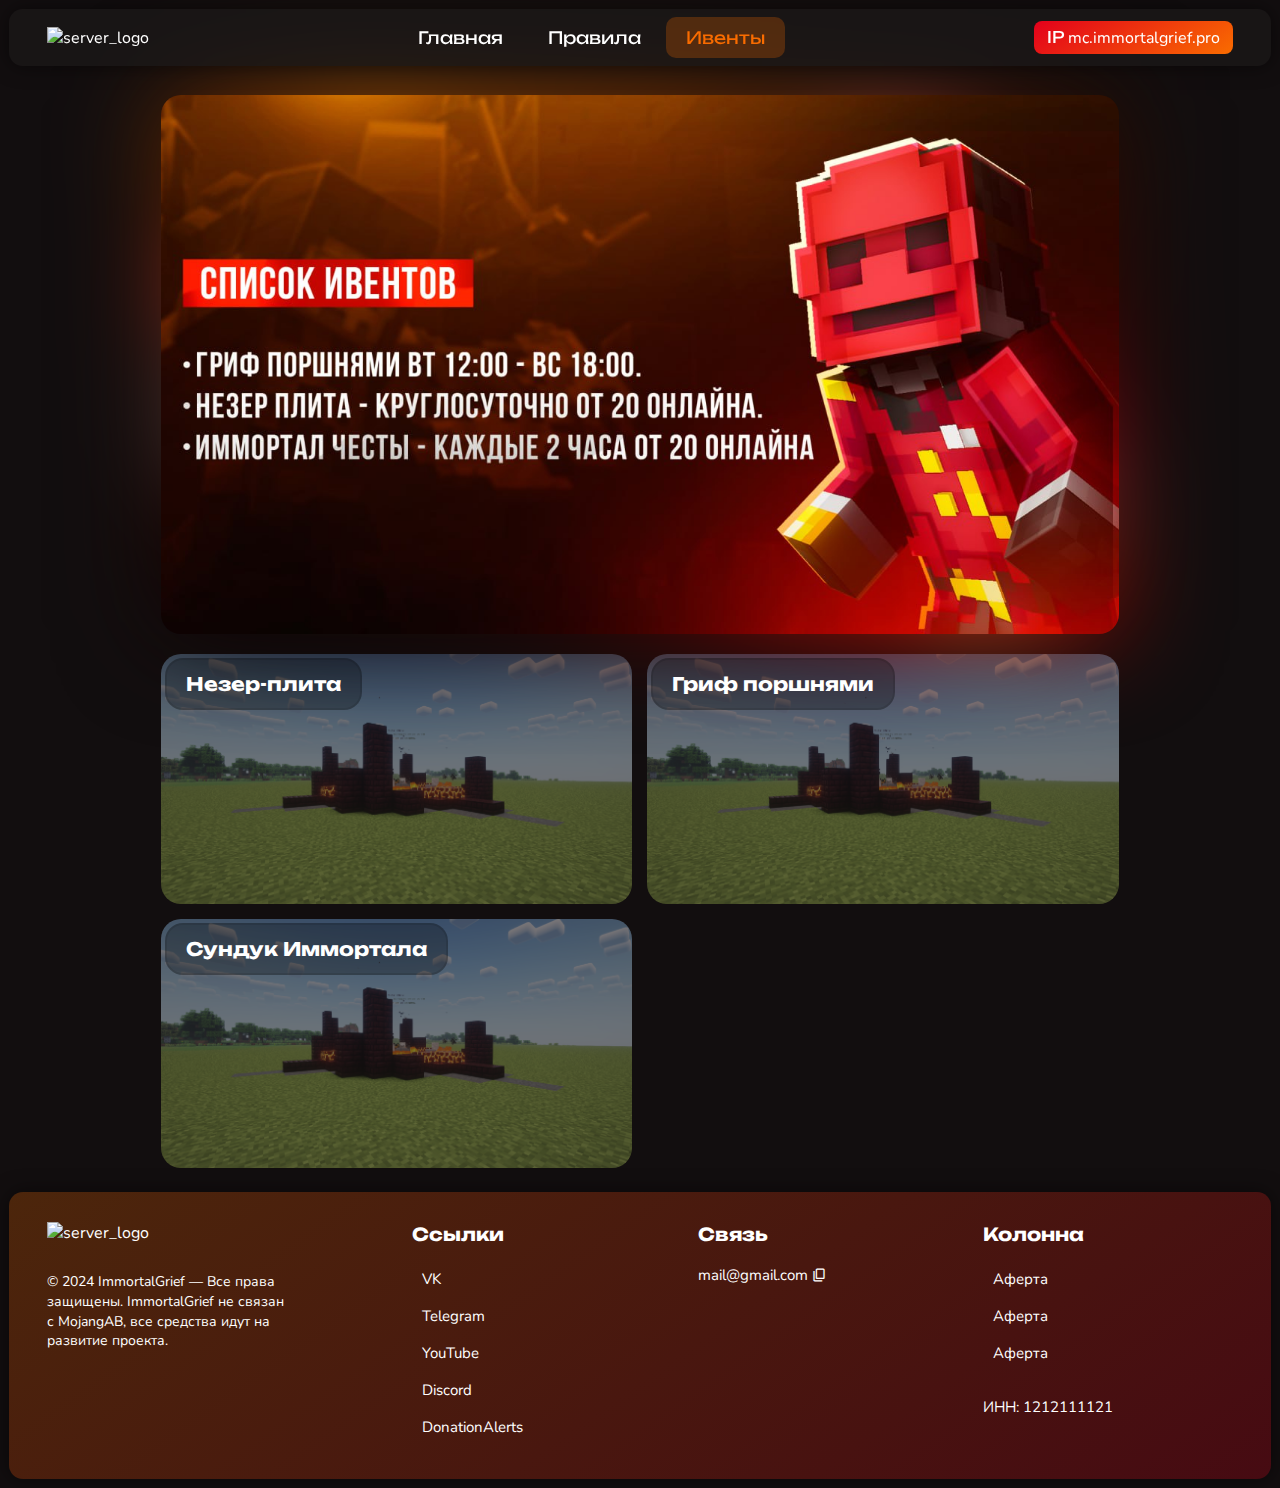
==== events.html @ 4afdd4b5 "Add files via upload" ====
<!DOCTYPE html>
<html lang="ru">
    <head>
        <meta charset="UTF-8">
        <meta name="viewport" content="width=device-width, user-scalable=no, initial-scale=1.0, maximum-scale=1.0, minimum-scale=1.0" />
        <title>Events</title>
        <link rel="stylesheet" href="./css/style.css">
        <link rel="stylesheet" href="./css/events_page.css">
        <link rel="stylesheet" href="https://fonts.googleapis.com/css2?family=Material+Symbols+Outlined:opsz,wght,FILL,GRAD@24,400,0,0" />
        <link rel="stylesheet" href="https://fonts.googleapis.com/css2?family=Material+Symbols+Outlined:opsz,wght,FILL,GRAD@20..48,100..700,0..1,-50..200" />
    </head>
    <body>

    <div class="container">
        <div id="box">
            <header class="site-header">
                <div id="adap-site-header">
                    <ul id="adap-nav-links">
                        <a href="./index.html">Главная</a>
                        <a href="./rules.html">Правила</a>
                        <a class="active-tab" href="./events.html">Ивенты</a>
                    </ul>
                </div>
                <a href=""><img src='' alt="server_logo"/></a>
                <nav id="nav-bar">
                    <ul id="nav-links">
                        <li><a href="./index.html">Главная</a></li>
                        <li><a href="./rules.html">Правила</a></li>
                        <li><a class="active-tab" href="./events.html">Ивенты</a></li>
                    </ul>
                </nav>
                <div id="header-buttons">
                    <button class="ip-button" onclick="copyIP()"><span id="ip">IP</span><span id="server-ip"> mc.immortalgrief.pro</span></button>
<!--                    <details class="lang-menu">-->
<!--                        <summary class="lang-menu-title">Язык</summary>-->
<!--                        <div class="lang-menu-langs">-->
<!--                            <button class="lang-menu-btn">English</button>-->
<!--                            <button class="lang-menu-btn">Русский</button>-->
<!--                        </div>-->
<!--                    </details>-->
                    <button id="burger-button" onclick="toggleAdapHeader()"><span class="material-symbols-outlined">menu</span></button>
                </div>
            </header>

            <main>
                <div class="blured-img">
                    <img src="./img/png/events.jpg" alt="bg" class="base-image" />
                    <img src="./img/png/events.jpg" alt="blur-img" class="image-blured" />
                </div>
                <ul class="events-list">
                    <li class="event"><a href="">
                        <h3 class="event-name">Незер-плита</h3>
                        <img class="event-img" src="./img/png/nether_plate.png" alt="event-img">
                    </a></li>
                    <li class="event"><a href="">
                        <h3 class="event-name">Гриф поршнями</h3>
                        <img class="event-img" src="./img/png/nether_plate.png" alt="event-img">
                    </a></li>
                    <li class="event"><a href="">
                        <h3 class="event-name">Сундук Иммортала</h3>
                        <img class="event-img" src="./img/png/nether_plate.png" alt="event-img">
                    </a></li>
                </ul>
            </main>

            <footer>
                <ul class="footer-pillar">
                    <a href=""><img height="50" width="280" src="" alt="server_logo"/></a>
                    <p class="copyright">© 2024 ImmortalGrief — Все права защищены. ImmortalGrief не связан с MojangAB, все средства идут на развитие проекта.</p>
                </ul>
                <ul class="footer-pillar">
                    <h3>Ссылки</h3>
                    <li class="footer-param"><a id="vk-btn" href="">VK</a></li>
                    <li class="footer-param"><a id="tg-btn" href="">Telegram</a></li>
                    <li class="footer-param"><a id="yt-btn" href="">YouTube</a></li>
                    <li class="footer-param"><a id="ds-btn" href="">Discord</a></li>
                    <li class="footer-param"><a id="da-btn" href="">DonationAlerts</a></li>
                </ul>
                <ul class="footer-pillar">
                    <h3>Связь</h3>
                    <li class="footer-param"><span onclick="">mail@gmail.com</span><span class="material-symbols-outlined">content_copy</span></li>
                </ul>
                <ul class="footer-pillar">
                    <h3>Колонна</h3>
                    <li class="footer-param"><a href="">Аферта</a></li>
                    <li class="footer-param"><a href="">Аферта</a></li>
                    <li class="footer-param"><a href="">Аферта</a></li>
                    <br/>
                    <li class="footer-param">ИНН: 1212111121</li>
                </ul>
            </footer>
        </div>
    </div>

    <script src="./js/scripts.js"></script>

    </body>
</html>
---- css/style.css ----
@charset "UTF-8";
@import url("https://fonts.googleapis.com/css2?family=Nunito&display=swap");
@import url("https://fonts.googleapis.com/css2?family=Unbounded:wght@200..900&display=swap");
@import url("https://fonts.googleapis.com/css2?family=Nunito&display=swap");
@import url("https://fonts.googleapis.com/css2?family=Unbounded:wght@200..900&display=swap");
@import url("https://fonts.googleapis.com/css2?family=Nunito&display=swap");
@import url("https://fonts.googleapis.com/css2?family=Unbounded:wght@200..900&display=swap");
*,
*::before,
*::after {
  box-sizing: border-box;
  padding: 0;
  margin: 0;
}

html, body {
  font-family: "Nunito";
  height: 100%;
  scroll-behavior: smooth;
  scroll-padding-top: 55px;
  line-height: 1.4;
  background-color: rgb(var(--site-bg-rgb));
  color: var(--text-color);
}

.container {
  margin-left: auto;
  margin-right: auto;
  max-width: 1480px;
  height: 100%;
  width: 100%;
}

#box {
  display: flex;
  flex-direction: column;
  min-height: 100%;
}

main {
  flex: 1 1 auto;
  margin-top: 15px;
  margin-bottom: 15px;
  margin-right: 7%;
  margin-left: 7%;
}

button {
  color: var(--text-color);
}

a {
  color: var(--text-color);
  text-decoration: none;
}

:where(ul, ol):where([class]) {
  padding-left: 0;
}

body,
:where(blockquote, figure):where([class]) {
  margin: 0;
}

:where(h1,
h2,
h3,
h4,
h5,
h6,
p,
ul,
ol,
dl):where([class]) {
  margin-block: 0;
}

:where(dd[class]) {
  margin-left: 0;
}

:where(fieldset[class]) {
  margin-left: 0;
  padding: 0;
  border: none;
}

:where(ul[class]) {
  list-style: none;
}

:where(address[class]) {
  font-style: normal;
}

p {
  margin-block: 0;
}

p:where(:not([class]):not(:last-child)) {
  margin-bottom: 17px;
}

img {
  display: block;
}

input,
textarea,
select,
button {
  font: inherit;
}

html,
:has(:target) {
  scroll-behavior: smooth;
}

svg *[fill] {
  fill: currentColor;
}

svg *[stroke] {
  stroke: currentColor;
}

svg * {
  transition-property: fill, stroke;
}

@media (max-width: 767px) {
  main {
    margin-right: 2%;
    margin-left: 2%;
  }
}
@media (prefers-reduced-motion: reduce) {
  * {
    animation-duration: 0.01ms !important;
    animation-iteration-count: 1 !important;
    transition-duration: 0.01ms !important;
    scroll-behavior: auto !important;
  }
}
::selection {
  background: rgba(var(--brand-red-rgb), 0.8);
  color: white;
}

::-webkit-scrollbar {
  width: 7px; /* ширина для вертикального скролла */
  height: 7px; /* высота для горизонтального скролла */
  background-color: rgba(var(--site-bg), 1);
}

::-webkit-scrollbar-thumb {
  background-color: rgb(var(--brand-orange-rgb));
  border-radius: 5px;
}

::-webkit-scrollbar-thumb:hover {
  background-color: rgb(var(--brand-orange-rgb), 0.5);
}

::-webkit-scrollbar-button:vertical:start:decrement {
  background-color: transparent;
}

::-webkit-scrollbar-button:vertical:end:increment {
  background-color: transparent;
}

::-webkit-scrollbar-button:horizontal:start:decrement {
  background-color: transparent;
}

::-webkit-scrollbar-button:horizontal:end:increment {
  background-color: transparent;
}

footer {
  padding: 30px 3% 30px;
  background: linear-gradient(325deg, rgba(var(--brand-red-rgb), 0.25), rgba(var(--brand-orange-rgb), 0.25)) !important;
  display: grid;
  grid-template-columns: repeat(auto-fit, minmax(200px, auto));
  gap: 2.2rem;
  border-radius: 14px;
  margin: 9px;
  box-shadow: 0 0 20px rgba(0, 0, 0, 0.5);
}

.footer-pillar h3 {
  margin-bottom: 1rem;
  font-family: "Unbounded", sans-serif;
  font-size: 18px;
}
.footer-pillar li {
  margin-bottom: 6px;
  list-style-type: none;
  transition: all 0.4s;
  font-size: 15px;
}
.footer-pillar li a {
  padding: 5px 10px;
  display: block;
  text-decoration: none;
  transition: var(--transition);
  border-radius: 10px;
}
.footer-pillar li a:hover {
  transform: translateY(-1px) translateX(-2px);
  background: rgba(var(--brand-red-rgb));
}
.footer-pillar .material-symbols-outlined {
  font-size: 16px;
  top: 3px;
  left: 3px;
  position: relative;
}

.copyright {
  max-width: 240px;
  font-size: 14px;
}

#vk-btn:hover {
  background: var(--vk-color);
}

#tg-btn:hover {
  background: var(--telegram-color);
}

#yt-btn:hover {
  background: var(--youtube-color);
}

#ds-btn:hover {
  background: rgb(var(--discord-color));
}

#da-btn:hover {
  background: rgb(var(--donation-alerts-color));
}

header {
  position: sticky;
  top: 9px;
  margin: 9px 9px 14px;
  backdrop-filter: blur(var(--blur));
  -webkit-backdrop-filter: blur(var(--blur));
  display: flex;
  align-items: center;
  justify-content: space-between;
  background: rgba(var(--objects-color-rgb), 0.75);
  border-radius: 14px;
  padding: 12px 3%;
  transition: all 0.7s;
  z-index: 9999;
  box-shadow: 0 0 20px rgba(0, 0, 0, 0.5);
}

.active-tab {
  color: rgb(var(--brand-orange-rgb), 1);
  background: rgb(var(--brand-orange-rgb), 0.25);
}
.active-tab:hover {
  background: rgba(var(--brand-orange-rgb), 0.17) !important;
}

#nav-links {
  display: flex;
  gap: 5px;
  font-family: "Unbounded", sans-serif;
}
#nav-links li {
  list-style-type: none;
}
#nav-links a {
  font-weight: 400;
  font-size: 17px;
  text-decoration: none;
  transition: var(--transition);
  padding: 10px 20px;
  border-radius: 10px;
}
#nav-links a:hover {
  background: rgba(var(--brand-red-rgb), 0.25);
}

#header-buttons {
  display: flex;
  gap: 10px;
}

#adap-site-header {
  display: none;
}

#burger-button {
  display: none;
  border-radius: 10px !important;
  border: 2px solid white;
  color: var(--text-color);
  background: transparent;
  margin-right: 6px;
}
#burger-button span {
  padding-top: 5px;
  padding-right: 8px;
  padding-left: 8px;
}

.lang-menu {
  cursor: pointer;
  font-family: "Unbounded", sans-serif;
}

.lang-menu-langs {
  position: absolute;
  display: flex;
  flex-direction: column;
  gap: 3px;
  padding: 6px;
  background: rgba(0, 0, 0, 0.5);
  border: 2px solid rgb(var(--brand-dark-red-rgb));
  border-radius: 15px;
  backdrop-filter: blur(3px);
  -webkit-backdrop-filter: blur(3px);
  margin-top: 5px;
}

.lang-menu-title {
  list-style: none;
  border-radius: 10px;
  background: rgb(var(--brand-red-rgb));
  padding: 5px 12px;
}

.lang-menu-btn {
  outline: none;
  border: none;
  background: transparent;
  padding: 3px 5px;
  border-radius: 8px;
  cursor: pointer;
  transition: all 0.5s;
}
.lang-menu-btn:hover {
  background: rgb(var(--brand-orange-rgb));
}

.ip-button {
  padding: 5px 13px;
  border-radius: 8px;
  border: 0px solid transparent;
  background: linear-gradient(145deg, rgb(var(--brand-red-rgb)), rgb(var(--brand-orange-rgb)));
  cursor: pointer;
}
.ip-button #ip {
  font-family: "Unbounded", sans-serif;
}

@media (max-width: 767px) {
  #burger-button {
    display: block;
  }
  #nav-bar {
    display: none;
  }
  header {
    padding: 10px 1%;
  }
  .lang-menu-title {
    padding: 8px 12px;
  }
  .ip-button #server-ip {
    display: none;
  }
  #adap-site-header {
    position: absolute;
    top: 75px;
    background-color: rgba(27, 24, 24, 0.7);
    border: 1px solid var(--border-color);
    border-radius: 14px;
    filter: var(--default-shadow);
    width: 98%;
    padding: 10px;
    backdrop-filter: blur(var(--blur));
    -webkit-backdrop-filter: blur(var(--blur));
    z-index: 200;
  }
  #adap-site-header.active-header {
    display: block;
  }
  #adap-nav-links {
    display: flex;
    flex-direction: column;
    flex-wrap: wrap;
    font-family: "Unbounded", sans-serif;
    gap: 10px;
  }
  #adap-nav-links a {
    font-size: 19px;
    width: 100%;
    list-style-type: none;
    padding: 5px 10px;
    border-radius: 14px;
  }
  #adap-nav-links a:hover {
    background-color: rgba(0, 0, 0, 0.3);
    color: var(--skylight-blue);
    border-radius: 10px;
  }
}
:root {
  --telegram-color: #00aeed;
  --vk-color: #0077ff;
  --youtube-color: #ff0000;
  --discord-color: 88, 101, 242;
  --donation-alerts-color: 245, 125, 7;
  --text-color: #fff;
  --site-bg-rgb: 18, 14, 15;
  --objects-color-rgb: 27, 24, 24;
  --brand-orange-rgb: 249, 108, 0;
  --brand-yellow-rgb: 255, 231, 30;
  --brand-red-rgb: 227, 0, 27;
  --brand-dark-red-rgb: 155, 3, 28;
  --skylight-blue-rgb: 54, 54, 225;
  --purple-rgb: 106, 33, 239;
  --blur: 7px;
  --transition: all 0.5s;
}

.transparent_button {
  padding: 8px 12px !important;
  border: 2px solid rgb(var(--brand-red-rgb));
  background: transparent;
  border-radius: 12px;
  transition: var(--transition);
  outline: none;
  font-family: "Unbounded", sans-serif;
  font-weight: 400;
  cursor: pointer;
}
.transparent_button:hover {
  border: 2px solid rgba(var(--brand-red-rgb), 0.6);
}

.red_button {
  padding: 8px 12px !important;
  border: 2px solid rgb(var(--brand-red-rgb));
  background: rgba(var(--brand-red-rgb), 0.25);
  border-radius: 12px;
  transition: var(--transition);
  outline: none;
  font-family: "Unbounded", sans-serif;
  font-weight: 400;
  cursor: pointer;
}
.red_button:hover {
  border: 2px solid rgba(var(--brand-red-rgb), 0.6);
  background: rgba(var(--brand-red-rgb), 0.1);
}

.orange_button {
  padding: 8px 12px !important;
  border-radius: 12px;
  background: rgb(var(--brand-orange-rgb));
  transition: var(--transition);
  outline: none;
  border: 1px solid transparent;
  font-family: "Unbounded", sans-serif;
  font-weight: 400;
  cursor: pointer;
}
.orange_button:hover {
  background: rgba(var(--brand-orange-rgb), 0.75);
  box-shadow: 0 0 8px rgba(var(--brand-orange-rgb), 0.75);
}

.no-display {
  position: absolute !important;
  width: 1px !important;
  height: 1px !important;
  margin: -1px !important;
  border: 0 !important;
  padding: 0 !important;
  white-space: nowrap !important;
  clip-path: inset(100%) !important;
  clip: rect(0 0 0 0) !important;
  overflow: hidden !important;
}

.stat-info {
  border-radius: 10px !important;
  border: 2px solid rgba(var(--brand-red-rgb), 1);
  overflow: hidden;
  padding: 0.4rem 0.4rem 0;
  background: linear-gradient(135deg, rgb(var(--brand-red-rgb), 0.35), rgb(var(--brand-dark-red-rgb), 0.35));
  z-index: 110;
}
.stat-info summary {
  background-color: rgba(var(--brand-red-rgb), 1);
  color: white;
  font-size: 18px;
  margin: -0.4rem -0.4rem 0;
  padding: 0.4rem 0.7rem;
  border-radius: 0 !important;
  transition: background-color 0.5s;
  cursor: pointer;
}
.stat-info summary:hover {
  background-color: rgba(var(--brand-dark-red-rgb), 1);
}

.stat-info[open] {
  padding: 0.4rem;
}
.stat-info[open] summary {
  margin-bottom: 8px;
}

.blured-img {
  position: relative;
  margin-bottom: 20px;
}

.base-image {
  position: relative;
  width: 100%;
  border-radius: 20px;
  z-index: 5;
}

.image-blured {
  width: 100%;
  position: absolute;
  filter: blur(50px);
  border-radius: 20px;
  z-index: 4;
  bottom: 0;
  left: 0;
  right: 0;
}

@media (max-width: 767px) {
  .stat-info summary {
    font-size: 15px;
  }
}

/*# sourceMappingURL=style.css.map */
---- css/events_page.css ----
@import url("https://fonts.googleapis.com/css2?family=Nunito&display=swap");
@import url("https://fonts.googleapis.com/css2?family=Unbounded:wght@200..900&display=swap");
.blured-img {
  margin-left: auto;
  margin-right: auto;
  width: 87%;
}

.events-list {
  margin-left: auto;
  margin-right: auto;
  display: grid;
  grid-template-columns: repeat(auto-fit, minmax(361px, auto));
  justify-content: center;
  gap: 15px;
  margin-top: 10px;
  width: 87%;
  z-index: 222;
}

.event {
  border-radius: 20px;
  overflow: hidden;
  cursor: pointer;
}
.event:hover .event-img {
  transform: scale(1.06);
  opacity: 0.8;
}

.event-name {
  position: absolute;
  padding: 11px 19px;
  margin-top: 4px;
  margin-left: 4px;
  z-index: 111;
  font-family: "Unbounded", sans-serif;
  background: rgba(0, 0, 0, 0.27);
  border-radius: 18px;
  border: 2px solid rgba(0, 0, 0, 0.1);
}

.event-img {
  width: 100%;
  height: auto;
  transition: all 1s;
  opacity: 0.45;
  object-fit: cover;
}

@media (max-width: 767px) {
  .blured-img {
    margin: 0;
    width: 100%;
  }
  .events-list {
    width: 100%;
  }
}

/*# sourceMappingURL=events_page.css.map */
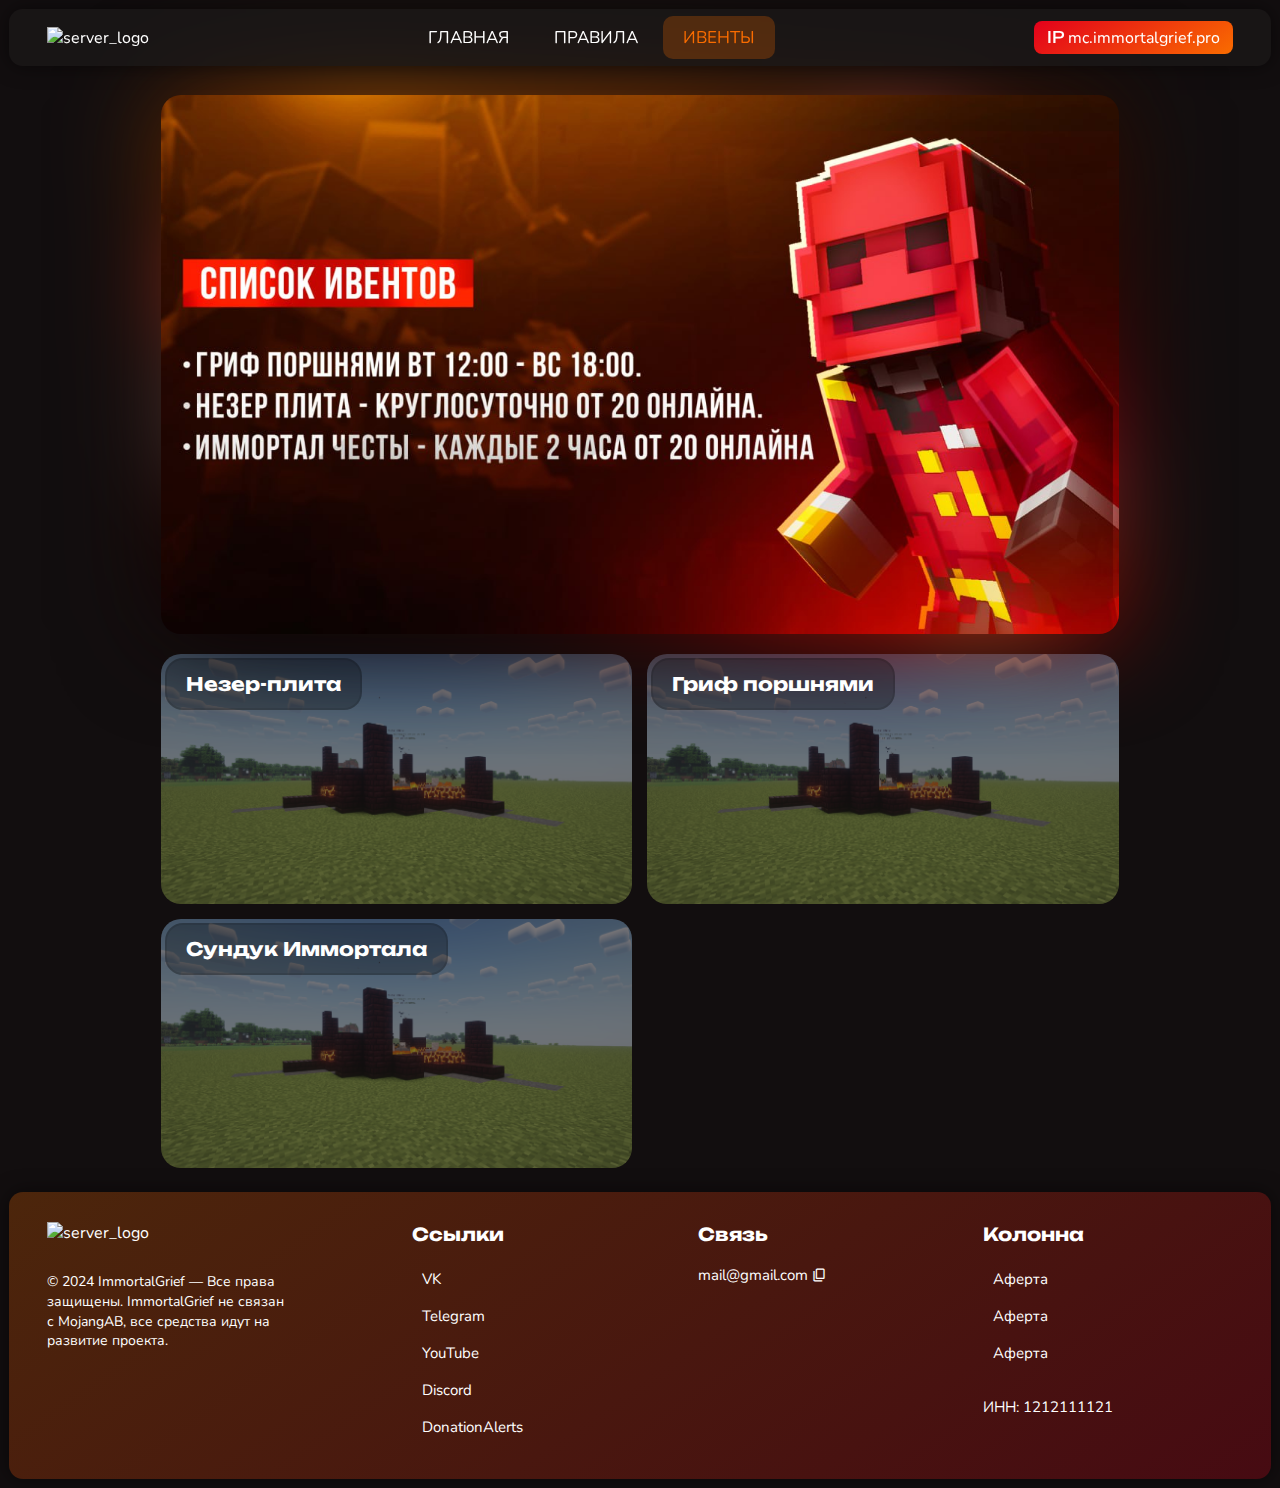
==== commit 5416bb83: "Add files via upload" ====
--- a/events.html
+++ b/events.html
@@ -30,7 +30,7 @@
                     </ul>
                 </nav>
                 <div id="header-buttons">
-                    <button class="ip-button" onclick="copyIP()"><span id="ip">IP</span><span id="server-ip"> mc.immortalgrief.pro</span></button>
+                    <a href="#" data-clipboard-text="mc.immortalgrief.pro" id="ip-button" class="ip-button"><span id="ip">IP</span><span id="server-ip"> mc.immortalgrief.pro</span></a>
 <!--                    <details class="lang-menu">-->
 <!--                        <summary class="lang-menu-title">Язык</summary>-->
 <!--                        <div class="lang-menu-langs">-->
--- a/css/style.css
+++ b/css/style.css
@@ -19,8 +19,14 @@
   scroll-behavior: smooth;
   scroll-padding-top: 55px;
   line-height: 1.4;
+  color: var(--text-color);
+}
+
+body {
+  background-image: url(https://pbs.twimg.com/media/E6voPBqX0AgZjwT?format=jpg&name=large), linear-gradient(rgba(0, 0, 0, 0), rgb(var(--site-bg-rgb)));
+  background-position: center top;
+  background-repeat: repeat-x;
   background-color: rgb(var(--site-bg-rgb));
-  color: var(--text-color);
 }
 
 .container {
@@ -273,7 +279,8 @@
 #nav-links {
   display: flex;
   gap: 5px;
-  font-family: "Unbounded", sans-serif;
+  font-weight: 500;
+  text-transform: uppercase;
 }
 #nav-links li {
   list-style-type: none;
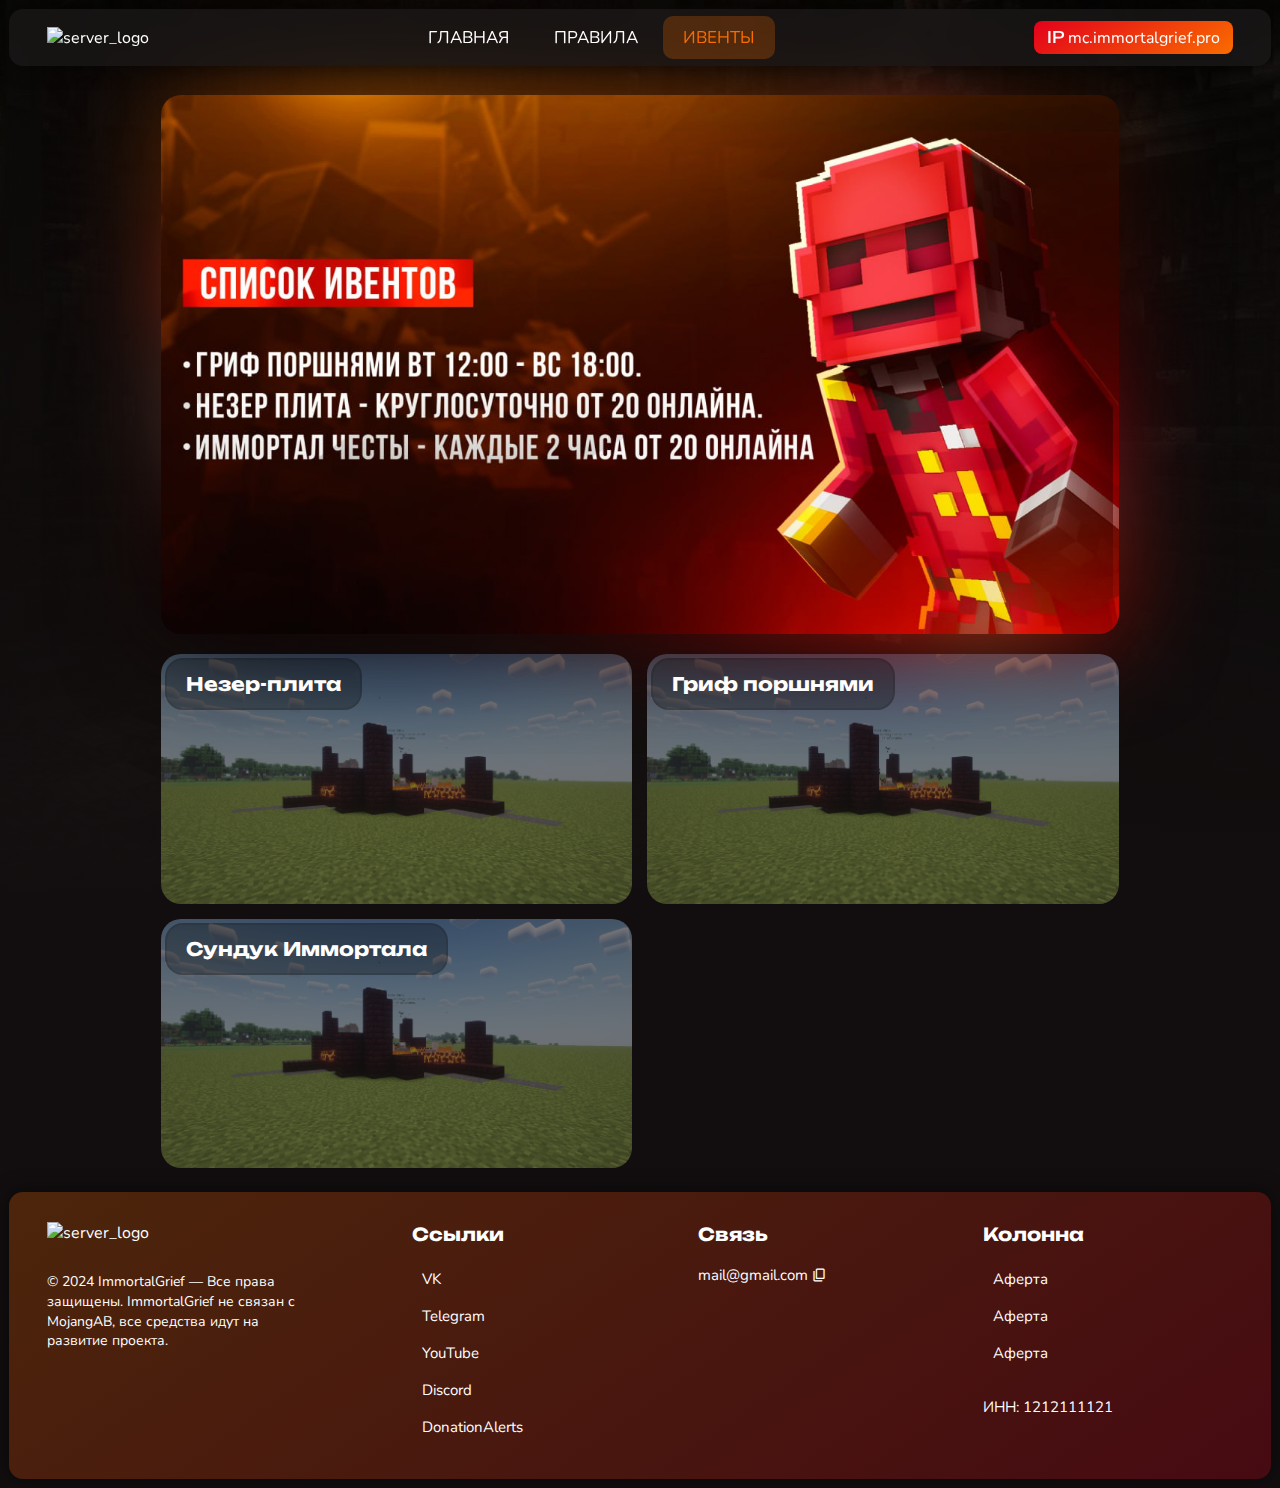
==== commit db3c7450: "Add files via upload" ====
--- a/events.html
+++ b/events.html
@@ -31,13 +31,6 @@
                 </nav>
                 <div id="header-buttons">
                     <a href="#" data-clipboard-text="mc.immortalgrief.pro" id="ip-button" class="ip-button"><span id="ip">IP</span><span id="server-ip"> mc.immortalgrief.pro</span></a>
-<!--                    <details class="lang-menu">-->
-<!--                        <summary class="lang-menu-title">Язык</summary>-->
-<!--                        <div class="lang-menu-langs">-->
-<!--                            <button class="lang-menu-btn">English</button>-->
-<!--                            <button class="lang-menu-btn">Русский</button>-->
-<!--                        </div>-->
-<!--                    </details>-->
                     <button id="burger-button" onclick="toggleAdapHeader()"><span class="material-symbols-outlined">menu</span></button>
                 </div>
             </header>
@@ -78,7 +71,7 @@
                 </ul>
                 <ul class="footer-pillar">
                     <h3>Связь</h3>
-                    <li class="footer-param"><span onclick="">mail@gmail.com</span><span class="material-symbols-outlined">content_copy</span></li>
+                    <li class="footer-param"><span data-clipboard-text="mail@gmail.com" id="mail">mail@gmail.com</span><span class="material-symbols-outlined">content_copy</span></li>
                 </ul>
                 <ul class="footer-pillar">
                     <h3>Колонна</h3>
--- a/css/style.css
+++ b/css/style.css
@@ -23,10 +23,23 @@
 }
 
 body {
-  background-image: url(https://pbs.twimg.com/media/E6voPBqX0AgZjwT?format=jpg&name=large), linear-gradient(rgba(0, 0, 0, 0), rgb(var(--site-bg-rgb)));
+  position: relative;
+  background-image: url(../img/png/bg_img.jpg);
+  background-color: rgb(var(--site-bg-rgb));
   background-position: center top;
-  background-repeat: repeat-x;
-  background-color: rgb(var(--site-bg-rgb));
+  background-repeat: no-repeat;
+  background-size: cover;
+}
+body::before {
+  content: "";
+  position: absolute;
+  top: 0;
+  left: 0;
+  right: 0;
+  bottom: 0;
+  background: linear-gradient(rgba(0, 0, 0, 0.25), rgba(var(--site-bg-rgb), 1));
+  pointer-events: none;
+  z-index: -1;
 }
 
 .container {
@@ -217,7 +230,7 @@
 }
 .footer-pillar li a:hover {
   transform: translateY(-1px) translateX(-2px);
-  background: rgba(var(--brand-red-rgb));
+  background: linear-gradient(90deg, rgba(var(--brand-red-rgb)), rgba(var(--brand-dark-red-rgb)));
 }
 .footer-pillar .material-symbols-outlined {
   font-size: 16px;
@@ -226,8 +239,16 @@
   position: relative;
 }
 
+#mail {
+  transition: all 0.25s;
+  cursor: pointer;
+}
+#mail:hover {
+  color: rgb(var(--brand-red-rgb));
+}
+
 .copyright {
-  max-width: 240px;
+  max-width: 250px;
   font-size: 14px;
 }
 
@@ -510,7 +531,7 @@
   z-index: 110;
 }
 .stat-info summary {
-  background-color: rgba(var(--brand-red-rgb), 1);
+  background: linear-gradient(90deg, rgb(var(--brand-red-rgb), 1), rgb(var(--brand-dark-red-rgb), 0.5), rgb(var(--brand-red-rgb), 1));
   color: white;
   font-size: 18px;
   margin: -0.4rem -0.4rem 0;
